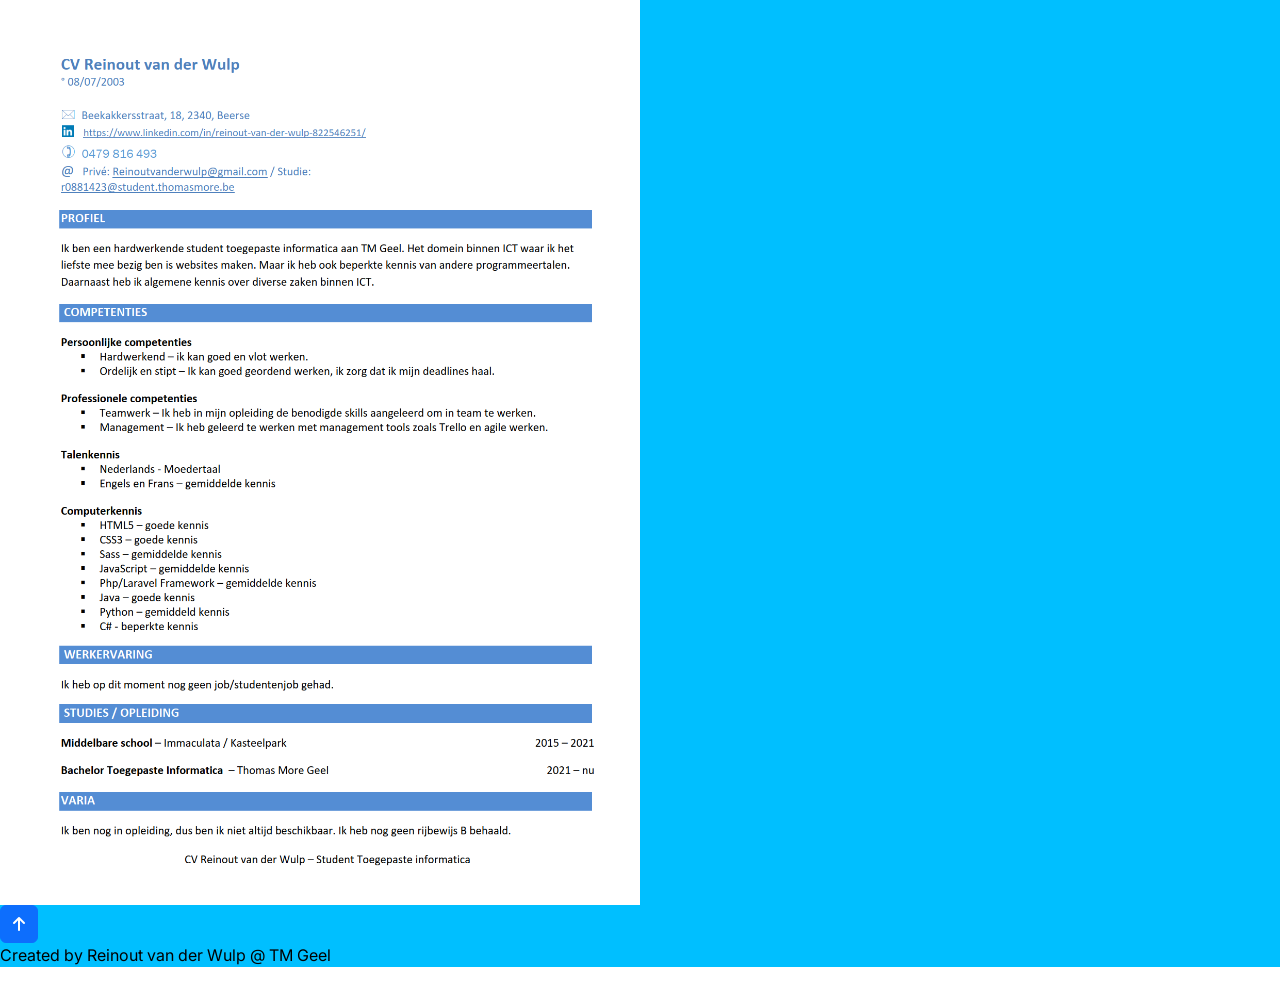
==== CV.html @ ee0ca67c "huge changes" ====
<!DOCTYPE html>
<html lang="nl">
<head>
    <meta charset="UTF-8">
    <meta name="viewport" content="width=device-width, initial-scale=1.0">
    <link rel="stylesheet" href="https://cdnjs.cloudflare.com/ajax/libs/bootstrap/5.2.3/css/bootstrap.min.css">
    <link rel="stylesheet" href="css/style.css">
    <link rel="apple-touch-icon" sizes="180x180" href="/icons/apple-touch-icon.png">
    <link rel="icon" type="image/png" sizes="32x32" href="/icons/favicon-32x32.png">
    <link rel="icon" type="image/png" sizes="16x16" href="/icons/favicon-16x16.png">
    <link rel="manifest" href="/icons/site.webmanifest">
    <link rel="mask-icon" href="/icons/safari-pinned-tab.svg" color="#5bbad5">
    <meta name="msapplication-TileColor" content="#da532c">
    <meta name="theme-color" content="#ffffff">
    <title>Portfolio - CV</title>
</head>
<body>
<div class="div">
    <main>
        <img src="images/CV-ReinoutvanderWulp_1.png" class="img" alt="mijncv" title="mijncv">
    </main>
    <footer>
        <button type="button" class="btn btn-primary" href="#top"><i class="fa-solid fa-arrow-up"></i></button>
        <p>Created by Reinout van der Wulp @ TM Geel</p>
    </footer>
</div>
<script src="https://cdnjs.cloudflare.com/ajax/libs/bootstrap/5.2.3/js/bootstrap.bundle.min.js"></script>
</body>
</html>
---- css/style.css ----
@import url('https://cdnjs.cloudflare.com/ajax/libs/font-awesome/6.3.0/css/all.min.css');
@import url('https://fonts.googleapis.com/css2?family=Inter&display=swap');

body {
    font-family: 'Inter', sans-serif;
}

.div {
    background-color: deepskyblue;
    color: black;
}

.card, .carousel {
    border-radius: 10px;
}

.img {
    width: 50%;
    height: 50%;
}
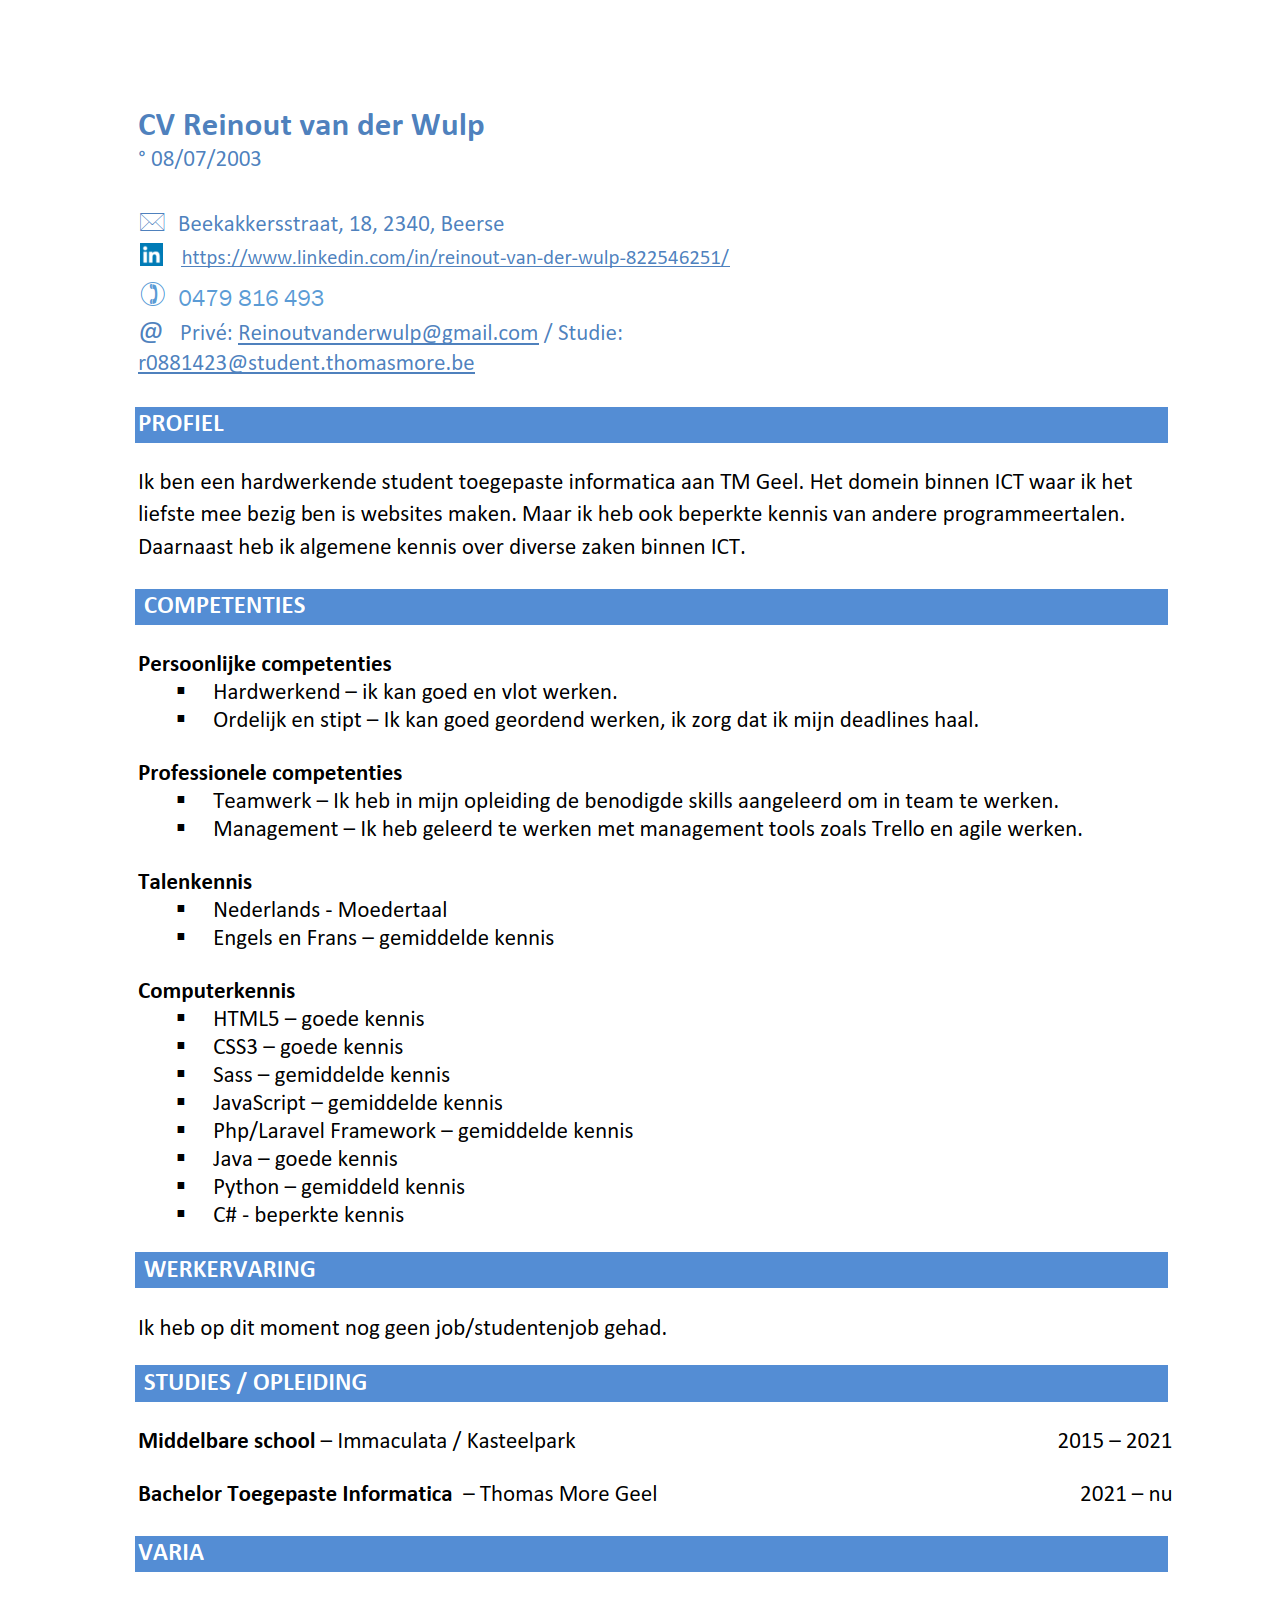
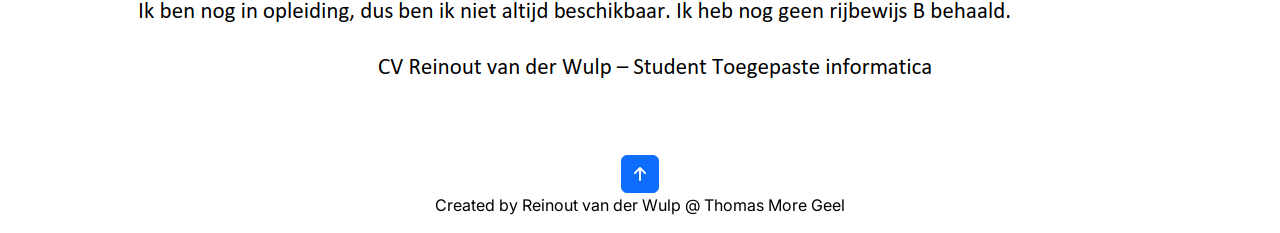
==== commit 47cfbaa6: "DONE" ====
--- a/CV.html
+++ b/CV.html
@@ -15,13 +15,13 @@
     <title>Portfolio - CV</title>
 </head>
 <body>
-<div class="div">
+<div class="div" id="top">
     <main>
-        <img src="images/CV-ReinoutvanderWulp_1.png" class="img" alt="mijncv" title="mijncv">
+        <img src="images/CV-ReinoutvanderWulp_1.png" class="cvimg" alt="mijncv" title="mijncv">
     </main>
     <footer>
         <button type="button" class="btn btn-primary" href="#top"><i class="fa-solid fa-arrow-up"></i></button>
-        <p>Created by Reinout van der Wulp @ TM Geel</p>
+        <p>Created by Reinout van der Wulp @ Thomas More Geel</p>
     </footer>
 </div>
 <script src="https://cdnjs.cloudflare.com/ajax/libs/bootstrap/5.2.3/js/bootstrap.bundle.min.js"></script>
--- a/css/style.css
+++ b/css/style.css
@@ -1,20 +1,61 @@
 @import url('https://cdnjs.cloudflare.com/ajax/libs/font-awesome/6.3.0/css/all.min.css');
 @import url('https://fonts.googleapis.com/css2?family=Inter&display=swap');
+@import url('https://fonts.googleapis.com/css2?family=Open+Sans&display=swap');
+@import url('https://fonts.googleapis.com/css2?family=Montserrat&display=swap');
+@import url('https://fonts.googleapis.com/css2?family=Shantell+Sans:wght@300&display=swap');
 
 body {
     font-family: 'Inter', sans-serif;
+    text-align: center;
+    padding: 0;
+    margin: 0;
 }
 
 .div {
-    background-color: deepskyblue;
+    background-color: white;
     color: black;
 }
 
-.card, .carousel {
+.card, .carousel, figure {
+    border: 3px solid aqua;
     border-radius: 10px;
+}
+
+.card-text {
+    font-family: 'Open Sans', sans-serif;
+}
+
+h1 {
+    font-family: 'Montserrat', sans-serif;
+}
+
+h3 {
+    font-family: 'Shantell Sans', sans-serif;
 }
 
 .img {
     width: 50%;
     height: 50%;
+    border: 3px solid aqua;
+    border-radius: 10px;
+}
+
+.cvimg {
+    width: auto;
+    height: auto;
+}
+
+.Parent {
+    display: flex;
+    flex-direction: row;
+}
+
+.child1 {
+    width: 50%;
+    height: 100vh;
+}
+
+.child2 {
+    width: 50%;
+    height: 100vh;
 }
